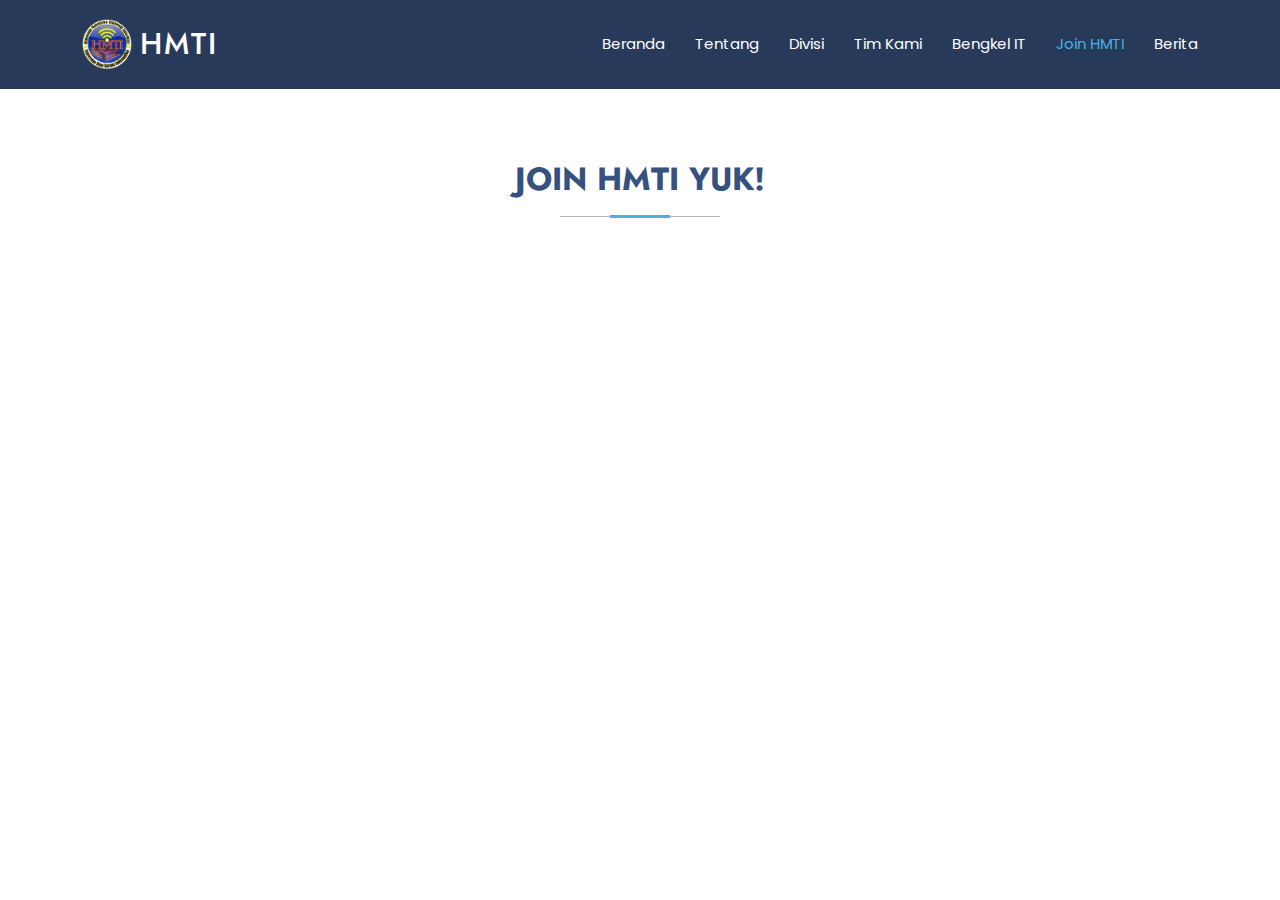
==== join/index.html @ e225a124 "add page (join hmti)" ====
<!DOCTYPE html>
<html lang="en">
  <head>
    <!-- GOOGLE -->
    <meta
      name="google-site-verification"
      content="E-CWiRntPMXFYasLdqHw-QI9miQb3XNckb81Kr66q2g"
    />

    <!-- BING MICROSOFT -->
    <meta name="msvalidate.01" content="A4D71A0E2279EF48E367C88291D2E238" />
    <meta charset="utf-8" />
    <meta content="width=device-width, initial-scale=1.0" name="viewport" />
    <title>Join HMTI</title>
    <meta
      name="description"
      content="Himpunan Mahasiswa Teknologi Informasi (HMTI) adalah wadah
                aspirasi dan pelayanan bagi mahasiswa Jurusan Teknologi
                Informasi."
    />
    <meta
      name="keywords"
      content="HMTI DPC Kaliabang, HMTI Kaliabang, DPC Kaliabang, Join HMTI Kaliabang, Join HMTI"
    />

    <!-- Favicons -->
    <link href="/assets/logo-himpunan.png" rel="icon" />
    <link href="/assets/logo-himpunan.png" rel="apple-touch-icon" />

    <!-- Fonts -->
    <link href="https://fonts.googleapis.com" rel="preconnect" />
    <link href="https://fonts.gstatic.com" rel="preconnect" crossorigin />
    <link
      href="https://fonts.googleapis.com/css2?family=Open+Sans:ital,wght@0,300;0,400;0,500;0,600;0,700;0,800;1,300;1,400;1,500;1,600;1,700;1,800&family=Poppins:ital,wght@0,100;0,200;0,300;0,400;0,500;0,600;0,700;0,800;0,900;1,100;1,200;1,300;1,400;1,500;1,600;1,700;1,800;1,900&family=Jost:ital,wght@0,100;0,200;0,300;0,400;0,500;0,600;0,700;0,800;0,900;1,100;1,200;1,300;1,400;1,500;1,600;1,700;1,800;1,900&display=swap"
      rel="stylesheet"
    />

    <!-- Vendor CSS Files -->
    <link
      href="/assets/vendor/bootstrap/css/bootstrap.min.css"
      rel="stylesheet"
    />
    <link
      href="/assets/vendor/bootstrap-icons/bootstrap-icons.css"
      rel="stylesheet"
    />
    <link href="/assets/vendor/aos/aos.css" rel="stylesheet" />
    <link
      href="/assets/vendor/glightbox/css/glightbox.min.css"
      rel="stylesheet"
    />
    <link href="/assets/vendor/swiper/swiper-bundle.min.css" rel="stylesheet" />

    <!-- Main CSS File -->
    <link href="/assets/css/main.css" rel="stylesheet" />
  </head>

  <body class="index-page">
    <header id="header" class="header d-flex align-items-center fixed-top" style="background: rgb(40, 58, 90);">
      <div
        class="container-fluid container-xl position-relative d-flex align-items-center"
      >
        <a href="/" class="logo d-flex align-items-center me-auto">
          <!-- Uncomment the line below if you also wish to use an image logo -->
          <img src="/assets/logo-himpunan.png" alt="Logo HMTI" />
          <h1 class="sitename">HMTI</h1>
          <br />
        </a>

        <nav id="navmenu" class="navmenu">
          <ul>
            <li><a href="/">Beranda</a></li>
            <li><a href="/#about">Tentang</a></li>
            <li><a href="/#divisi">Divisi</a></li>
            <li><a href="/#team">Tim Kami</a></li>
            <li><a href="/#contact">Bengkel IT</a></li>
            <li><a href="/join/" class="active">Join HMTI</a></li>
            <li><a href="https://news-hmtikaliabang.vercel.app">Berita</a></li>
          </ul>
          <i class="mobile-nav-toggle d-xl-none bi bi-list"></i>
        </nav>
      </div>
    </header>
    <main class="main">
      <!-- Join Section -->
      <section class="contact section" style="padding-top: 10rem;">
        <div class="container section-title" data-aos="fade-up">
          <h2>Join HMTI Yuk!</h2>
        </div>

        <div class="container-fluid" data-aos="fade-up" data-aos-delay="100">
          <div class="row gy-4">
            <div class="col-lg-12">
              <!-- <form
                action="https://docs.google.com/forms/d/e/1FAIpQLSd7fP-ryRCaiPomPZyEJYLoTVRwRQmoAPfj4FADDKYimQT4gA/formResponse"
                method="POST"
                target="_self"
                class="php-email-form"
                data-aos="fade-up"
                data-aos-delay="200"
              >
                <div class="row gy-4">
                  <div class="col-md-6">
                    <label for="name-field" class="pb-2">Nama Lengkap:</label>
                    <input
                      type="text"
                      name="entry.2005620554" 
                      id="name-field"
                      class="form-control"
                      required=""
                    />
                  </div>

                  <div class="col-md-6">
                    <label for="nim-field" class="pb-2">NIM:</label>
                    <input
                      type="text"
                      name="entry.1045781291"
                      id="nim-field"
                      class="form-control"
                      required=""
                    />
                  </div>

                  <div class="col-md-6">
                    <label for="email-field" class="pb-2">Email:</label>
                    <input
                      type="email"
                      name="entry.1166974658"
                      id="email-field"
                      class="form-control"
                      required=""
                    />
                  </div>

                  <div class="col-md-6">
                    <label for="telp-field" class="pb-2">No Whatsapp Aktif:</label>
                    <input
                      type="number"
                      name="entry.839337160" 
                      id="telp-field"
                      class="form-control"
                      required=""
                    />
                  </div>

                  <div class="col-md-6">
                    <label for="divisi-field" class="pb-2">Divisi yang Diminati:</label>
                    <select
                      name="entry.1234567890"
                      id="divisi-field"
                      class="form-control"
                      required=""
                    >
                      <option value="" disabled selected>Pilih Divisi</option>
                      <option value="PSDM">PSDM</option>
                      <option value="Kominfo">Kominfo</option>
                      <option value="Litbang">Litbang</option>
                    </select>
                  </div>

                  <div class="col-md-12">
                    <label for="message-field" class="pb-2">Alasan Bergabung dengan HMTI:</label>
                    <textarea
                      class="form-control"
                      name="entry.9876543210" 
                      rows="10"
                      id="message-field"
                      required=""
                    ></textarea>
                  </div>

                  <div class="col-md-12 text-center">
                    <div class="sent-message">
                      Your message has been sent. Thank you!
                    </div>

                    <button type="submit">Send Message</button>
                  </div>
                </div>
              </form> -->
                
              <div class="container" id="ff-compose"></div>
              <script async defer src="https://formfacade.com/include/106649255573840339055/form/1FAIpQLSd7fP-ryRCaiPomPZyEJYLoTVRwRQmoAPfj4FADDKYimQT4gA/bootstrap.js?div=ff-compose"></script>
            </div>
          </div>
        </div>
      </section>
      <!-- /Join Section -->
    </main>

    <!-- <footer id="footer" class="footer">
      <div class="container footer-top">
        <div class="row gy-4">
          <div class="col-lg-4 col-md-6 footer-about">
            <a href="/" class="d-flex align-items-center">
              <img src="/assets/logo-himpunan.png" alt="Logo HMTI" height="80" />
              <span class="ms-4 sitename">HMTI</span>
            </a>
            <div class="footer-contact mt-5">
              <p>Jl. Raya Kaliabang N0.8 Perwira Bekasi Utara 17142 Bekasi</p>
              <p>West Java, Indonesia West Java</p>
              <p class="mt-3">
                <strong>Telp:</strong> <span>+62 21 88985633</span>
              </p>
              <p>
                <strong>Email:</strong>
                <span>hmti.kaliabang@gmail.com</span>
              </p>
            </div>
          </div>

          <div class="col-lg-2 col-md-12 mt-5">
            <h4>About:</h4>
            <div class="footer-links d-flex flex-column">
              <a href="https://www.bsi.ac.id/indexkoe_yht.php" target="_blank"
                >BSI Universitas</a
              >
              <a
                href="https://pusatinformasi.kampusmerdeka.kemdikbud.go.id/hc/id"
                target="_blank"
                >Kampus Merdeka</a
              >
            </div>
          </div>

          <div class="col-lg-2 col-md-12 mt-5">
            <h4>Follow Us:</h4>
            <div class="social-links d-flex">
              <a href=""><i class="bi bi-whatsapp"></i></a>
              <a href="https://www.instagram.com/hmti.kaliabang/"
                ><i class="bi bi-instagram"></i
              ></a>
            </div>
          </div>
        </div>
      </div>

      <div class="container copyright text-center mt-4">
        <p>
          © <span>Copyright</span>
          <strong class="px-1 sitename">HMTI DPC Kaliabang</strong>
          <span>All Rights Reserved</span>
        </p>
      </div>
    </footer> -->

    <!-- Scroll Top -->
    <a
      href="#"
      id="scroll-top"
      class="scroll-top d-flex align-items-center justify-content-center"
      ><i class="bi bi-arrow-up-short"></i
    ></a>

    <!-- Preloader -->
    <!-- <div id="preloader"></div> -->

    <!-- Vendor JS Files -->
    <script src="/assets/vendor/bootstrap/js/bootstrap.bundle.min.js"></script>
    <script src="/assets/vendor/php-email-form/validate.js"></script>
    <script src="/assets/vendor/aos/aos.js"></script>
    <script src="/assets/vendor/glightbox/js/glightbox.min.js"></script>
    <script src="/assets/vendor/swiper/swiper-bundle.min.js"></script>
    <script src="/assets/vendor/waypoints/noframework.waypoints.js"></script>
    <script src="/assets/vendor/imagesloaded/imagesloaded.pkgd.min.js"></script>
    <script src="/assets/vendor/isotope-layout/isotope.pkgd.min.js"></script>
    <script src="/assets/vendor/typeitjs/typeitjs.js"></script>
    <script src="/assets/vendor/count-me/count-me.js"></script>

    <!-- Main JS File -->
    <script src="/assets/js/main.js"></script>
  </body>
</html>
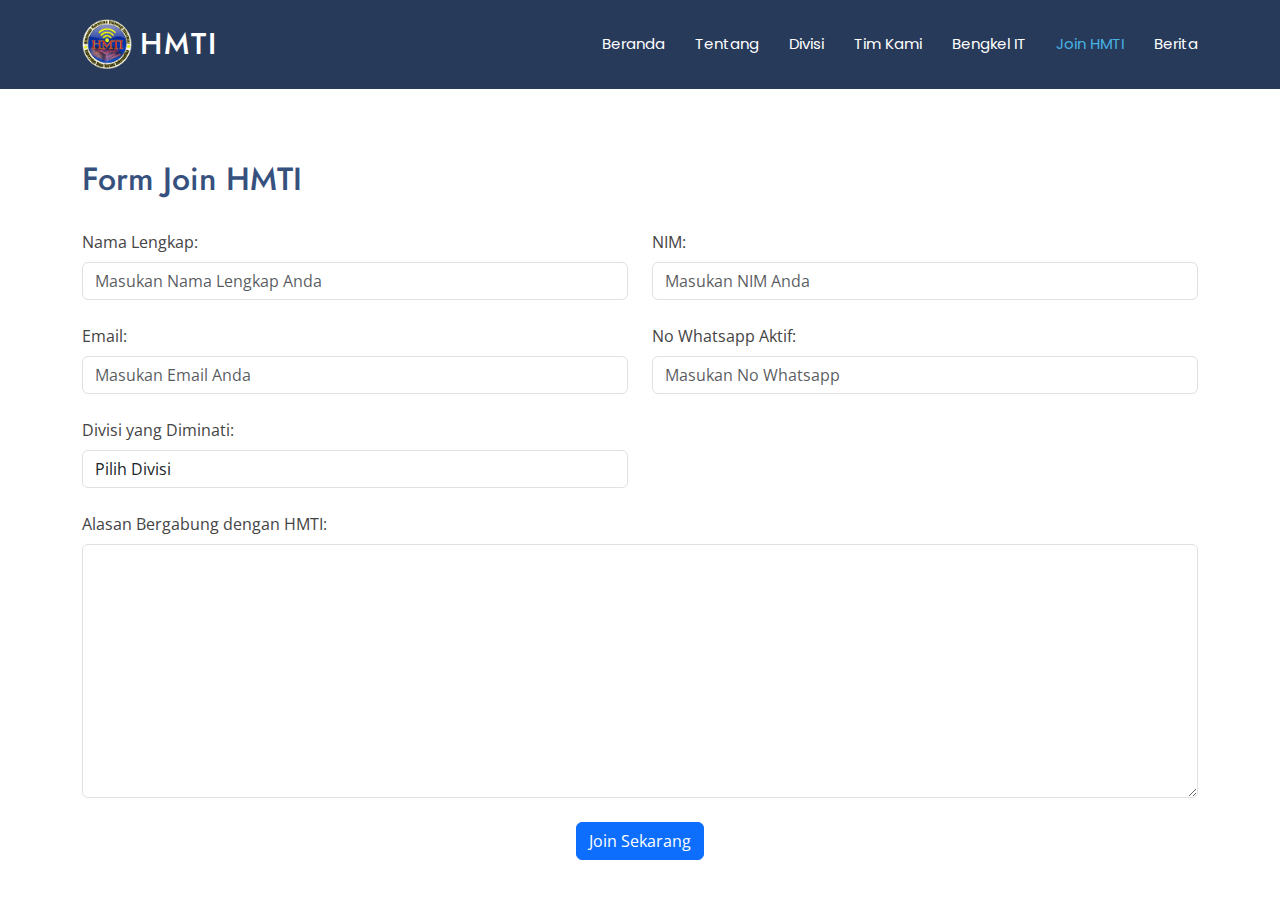
==== commit b5ed6403: "update form join" ====
--- a/join/index.html
+++ b/join/index.html
@@ -54,7 +54,6 @@
     <!-- Main CSS File -->
     <link href="/assets/css/main.css" rel="stylesheet" />
   </head>
-
   <body class="index-page">
     <header id="header" class="header d-flex align-items-center fixed-top" style="background: rgb(40, 58, 90);">
       <div
@@ -84,73 +83,73 @@
     <main class="main">
       <!-- Join Section -->
       <section class="contact section" style="padding-top: 10rem;">
-        <div class="container section-title" data-aos="fade-up">
-          <h2>Join HMTI Yuk!</h2>
-        </div>
-
-        <div class="container-fluid" data-aos="fade-up" data-aos-delay="100">
+        <div class="container" data-aos="fade-up" data-aos-delay="100" id="form-join">
           <div class="row gy-4">
             <div class="col-lg-12">
-              <!-- <form
-                action="https://docs.google.com/forms/d/e/1FAIpQLSd7fP-ryRCaiPomPZyEJYLoTVRwRQmoAPfj4FADDKYimQT4gA/formResponse"
-                method="POST"
-                target="_self"
-                class="php-email-form"
+              <form
+                action="https://script.google.com/macros/s/AKfycbwo0EBmSzCTbwz29OQBuoDpwpow3Icesu1BCUIW_h6owx7cHvx2Fd8ECzwEnmmoMI9OJA/exec"
+                method="post" 
+                target="_top"
                 data-aos="fade-up"
                 data-aos-delay="200"
               >
                 <div class="row gy-4">
-                  <div class="col-md-6">
-                    <label for="name-field" class="pb-2">Nama Lengkap:</label>
+                  <h2>Form Join HMTI</h2>
+                  <div class="col-md-6">
+                    <label for="nama" class="pb-2">Nama Lengkap:</label>
                     <input
                       type="text"
-                      name="entry.2005620554" 
-                      id="name-field"
-                      class="form-control"
-                      required=""
-                    />
-                  </div>
-
-                  <div class="col-md-6">
-                    <label for="nim-field" class="pb-2">NIM:</label>
+                      name="nama" 
+                      id="nama"
+                      class="form-control"
+                      required
+                      placeholder="Masukan Nama Lengkap Anda"
+                    />
+                  </div>
+
+                  <div class="col-md-6">
+                    <label for="nim" class="pb-2">NIM:</label>
                     <input
                       type="text"
-                      name="entry.1045781291"
-                      id="nim-field"
-                      class="form-control"
-                      required=""
-                    />
-                  </div>
-
-                  <div class="col-md-6">
-                    <label for="email-field" class="pb-2">Email:</label>
+                      name="nim"
+                      id="nim"
+                      class="form-control"
+                      required
+                      placeholder="Masukan NIM Anda"
+                    />
+                  </div>
+
+                  <div class="col-md-6">
+                    <label for="email" class="pb-2">Email:</label>
                     <input
                       type="email"
-                      name="entry.1166974658"
-                      id="email-field"
-                      class="form-control"
-                      required=""
-                    />
-                  </div>
-
-                  <div class="col-md-6">
-                    <label for="telp-field" class="pb-2">No Whatsapp Aktif:</label>
-                    <input
-                      type="number"
-                      name="entry.839337160" 
-                      id="telp-field"
-                      class="form-control"
-                      required=""
-                    />
-                  </div>
-
-                  <div class="col-md-6">
-                    <label for="divisi-field" class="pb-2">Divisi yang Diminati:</label>
+                      name="email"
+                      id="email"
+                      class="form-control"
+                      required
+                      placeholder="Masukan Email Anda"
+                    />
+                  </div>
+
+                  <div class="col-md-6">
+                    <label for="no_hp" class="pb-2">No Whatsapp Aktif:</label>
+                    <input
+                      type="tel" 
+                      name="no_hp" 
+                      id="no_hp"
+                      class="form-control"
+                      required
+                      placeholder="Masukan No Whatsapp"
+                    />
+                  </div>
+
+                  <div class="col-md-6">
+                    <label for="pilih_divisi" class="pb-2">Divisi yang Diminati:</label>
                     <select
-                      name="entry.1234567890"
-                      id="divisi-field"
-                      class="form-control"
-                      required=""
+                      name="pilih_divisi"
+                      id="pilih_divisi"
+                      class="form-control"
+                      required
                     >
                       <option value="" disabled selected>Pilih Divisi</option>
                       <option value="PSDM">PSDM</option>
@@ -160,90 +159,27 @@
                   </div>
 
                   <div class="col-md-12">
-                    <label for="message-field" class="pb-2">Alasan Bergabung dengan HMTI:</label>
+                    <label for="alasan" class="pb-2">Alasan Bergabung dengan HMTI:</label>
                     <textarea
                       class="form-control"
-                      name="entry.9876543210" 
+                      name="alasan" 
                       rows="10"
-                      id="message-field"
-                      required=""
+                      id="alasan"
+                      required
                     ></textarea>
                   </div>
 
                   <div class="col-md-12 text-center">
-                    <div class="sent-message">
-                      Your message has been sent. Thank you!
-                    </div>
-
-                    <button type="submit">Send Message</button>
+                    <input type="submit" id="submit-button" class="btn btn-primary" value="Join Sekarang">
                   </div>
                 </div>
-              </form> -->
-                
-              <div class="container" id="ff-compose"></div>
-              <script async defer src="https://formfacade.com/include/106649255573840339055/form/1FAIpQLSd7fP-ryRCaiPomPZyEJYLoTVRwRQmoAPfj4FADDKYimQT4gA/bootstrap.js?div=ff-compose"></script>
+              </form>
             </div>
           </div>
         </div>
       </section>
       <!-- /Join Section -->
     </main>
-
-    <!-- <footer id="footer" class="footer">
-      <div class="container footer-top">
-        <div class="row gy-4">
-          <div class="col-lg-4 col-md-6 footer-about">
-            <a href="/" class="d-flex align-items-center">
-              <img src="/assets/logo-himpunan.png" alt="Logo HMTI" height="80" />
-              <span class="ms-4 sitename">HMTI</span>
-            </a>
-            <div class="footer-contact mt-5">
-              <p>Jl. Raya Kaliabang N0.8 Perwira Bekasi Utara 17142 Bekasi</p>
-              <p>West Java, Indonesia West Java</p>
-              <p class="mt-3">
-                <strong>Telp:</strong> <span>+62 21 88985633</span>
-              </p>
-              <p>
-                <strong>Email:</strong>
-                <span>hmti.kaliabang@gmail.com</span>
-              </p>
-            </div>
-          </div>
-
-          <div class="col-lg-2 col-md-12 mt-5">
-            <h4>About:</h4>
-            <div class="footer-links d-flex flex-column">
-              <a href="https://www.bsi.ac.id/indexkoe_yht.php" target="_blank"
-                >BSI Universitas</a
-              >
-              <a
-                href="https://pusatinformasi.kampusmerdeka.kemdikbud.go.id/hc/id"
-                target="_blank"
-                >Kampus Merdeka</a
-              >
-            </div>
-          </div>
-
-          <div class="col-lg-2 col-md-12 mt-5">
-            <h4>Follow Us:</h4>
-            <div class="social-links d-flex">
-              <a href=""><i class="bi bi-whatsapp"></i></a>
-              <a href="https://www.instagram.com/hmti.kaliabang/"
-                ><i class="bi bi-instagram"></i
-              ></a>
-            </div>
-          </div>
-        </div>
-      </div>
-
-      <div class="container copyright text-center mt-4">
-        <p>
-          © <span>Copyright</span>
-          <strong class="px-1 sitename">HMTI DPC Kaliabang</strong>
-          <span>All Rights Reserved</span>
-        </p>
-      </div>
-    </footer> -->
 
     <!-- Scroll Top -->
     <a
@@ -252,6 +188,21 @@
       class="scroll-top d-flex align-items-center justify-content-center"
       ><i class="bi bi-arrow-up-short"></i
     ></a>
+
+    <!-- <div id="popup-banner" class="popup-banner" style="display: flex;">
+      <div class="popup-content">
+        <h2>Yuk Join HMTI Sekarang</h2>
+        <span class="timer-countdown  fs-5" id="timer"></span>
+        <br><br>
+        <button id="close-popup" style="padding: 10px 20px;
+        background-color: rgb(40, 58, 90);
+        color: white;
+        border: none;
+        border-radius: 5px;">Tutup Notifikasi</button>
+        <br><br>
+        <span class="mt-3 text-danger fw-bold">Peringatan! Hanya untuk HMTI <br></span>
+      </div>
+    </div> -->
 
     <!-- Preloader -->
     <!-- <div id="preloader"></div> -->
@@ -270,5 +221,21 @@
 
     <!-- Main JS File -->
     <script src="/assets/js/main.js"></script>
+    <!-- <script src="/assets/js/join-form.js"></script> -->
+    <script>
+      // Banner Popup
+      document.addEventListener("DOMContentLoaded", function () {
+        const popupBanner = document.getElementById("popup-banner");
+        const closePopup = document.getElementById("close-popup");
+
+        // Tampilkan banner saat halaman dibuka
+        popupBanner.style.display = "flex";
+
+        // Tutup banner saat tombol ditekan
+        closePopup.addEventListener("click", function () {
+          popupBanner.style.display = "none";
+        });
+      });
+    </script>
   </body>
-</html>
+</html>--- a/assets/css/main.css
+++ b/assets/css/main.css
@@ -873,17 +873,30 @@
   padding: 120px 0 60px 0;
   display: flex;
   align-items: center;
-  background: linear-gradient(#37517e, #6600ff);
+  /* background: linear-gradient(#37517e, #6600ff); */
+  background-image:
+                linear-gradient(rgba(0, 0, 0, 0.5), rgba(0, 0, 0, 0.5)),
+                url("/assets/img/IMG_6031.JPG");
+  background-position: center;
+  background-repeat: no-repeat;
+  background-size: cover;
 }
 
 .hero-img img {
   height: 130px;
+  display: none;
 }
 
 /* Media query untuk perangkat mobile */
 @media (max-width: 768px) {
   .hero-img img {
     max-height: 120px;
+  }
+}
+
+@media (max-width: 420px) {
+  .hero-img img {
+    height: 50px;
   }
 }
 
@@ -978,6 +991,7 @@
 }
 
 svg {
+  display: none;
   position: relative;
   /* top: 10px; */
   bottom: 10px;
@@ -2240,3 +2254,29 @@
   text-decoration: underline; /* Underline on hover */
   color: #0056b3; /* Darker shade on hover */
 }
+
+.popup-banner {
+  display: none;
+  position: fixed;
+  top: 0;
+  left: 0;
+  width: 100%;
+  height: 100%;
+  background-color: rgba(0, 0, 0, 0.7);
+  justify-content: center;
+  align-items: center;
+  z-index: 1000;
+}
+
+.popup-content {
+  background-color: white;
+  padding: 20px;
+  border-radius: 8px;
+  text-align: center;
+  box-shadow: 0 4px 8px rgba(0, 0, 0, 0.2);
+}
+
+.timer-countdown {
+  font-weight: bold;
+  font-size: 16px;
+}